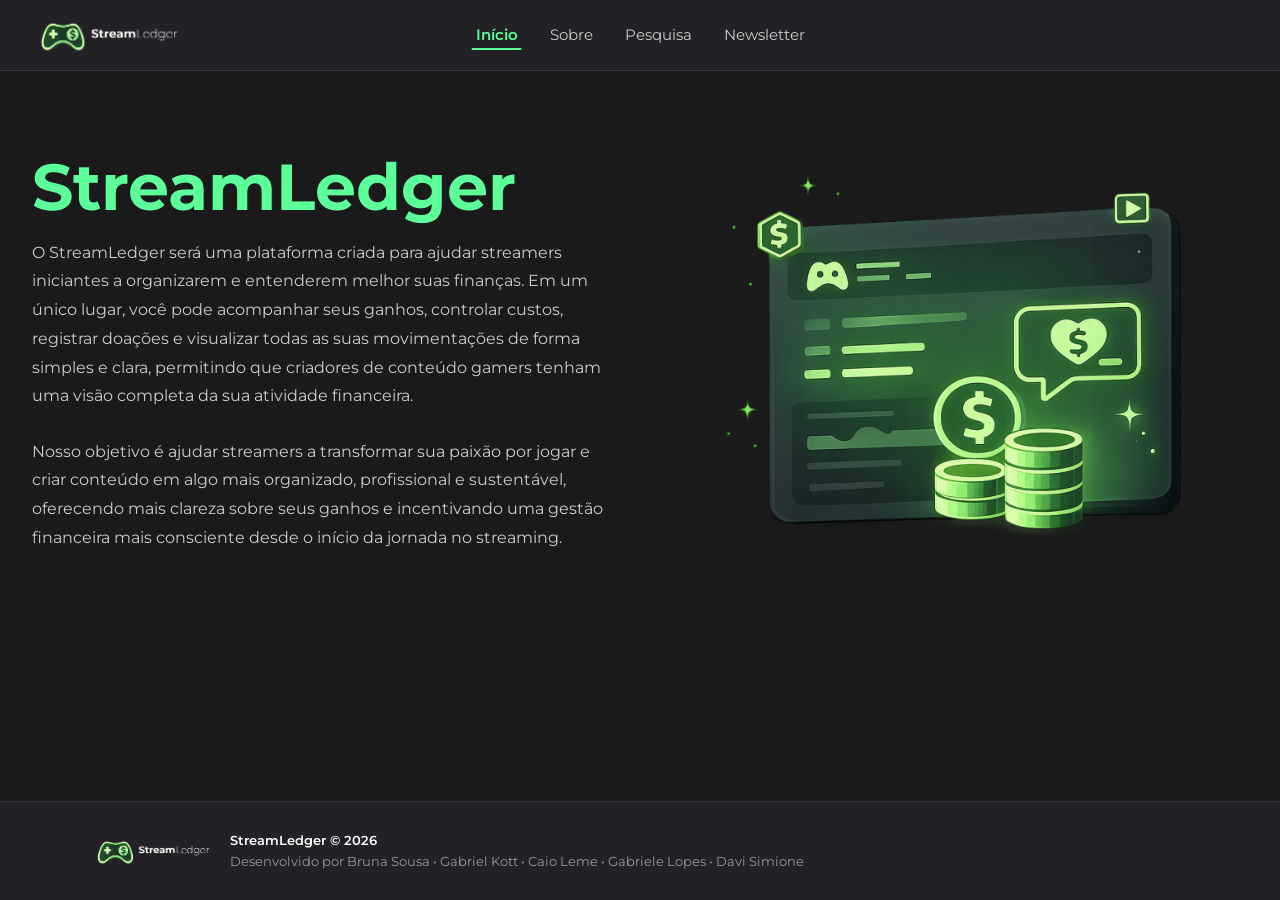
==== index.html @ 6be388a9 "Update index.html" ====
<!DOCTYPE html>
<html lang="pt-BR">
<head>
  <meta charset="UTF-8">
  <meta name="viewport" content="width=device-width, initial-scale=1.0">
  <title>StreamLedger | Início</title>
  <link rel="stylesheet" href="css/style.css">
  <link href="https://fonts.googleapis.com/css2?family=Montserrat:wght@300;400;500;600;700;800&display=swap" rel="stylesheet">
</head>
<body>

  <header>
    <div class="nav__container">
      <a href="index.html">
        <img src="assets/logo.png" alt="StreamLedger" class="nav__logo">
      </a>
      <nav>
        <ul>
          <li><a href="index.html" class="nav__link--active">Início</a></li>
          <li><a href="about.html">Sobre</a></li>
          <li><a href="research.html">Pesquisa</a></li>
          <li><a href="news.html">Newsletter</a></li>
        </ul>
      </nav>
    </div>
  </header>

  <main >
    <section class="hero">
      <div class="page__container">
        <div class="hero__inner">
          <div class="hero__text">
            <h1>StreamLedger</h1>
            <p>
              O StreamLedger será uma plataforma criada para ajudar streamers iniciantes a
              organizarem e entenderem melhor suas finanças. Em um único lugar, você pode
              acompanhar seus ganhos, controlar custos, registrar doações e visualizar todas
              as suas movimentações de forma simples e clara, permitindo que criadores de
              conteúdo gamers tenham uma visão completa da sua atividade financeira.
            </p>
            <br>
            <p>
              Nosso objetivo é ajudar streamers a transformar sua paixão por jogar e criar
              conteúdo em algo mais organizado, profissional e sustentável, oferecendo mais
              clareza sobre seus ganhos e incentivando uma gestão financeira mais consciente
              desde o início da jornada no streaming.
            </p>
          </div>
          <div class="hero__image">
            <img src="assets/hero-dashboard.svg" alt="Dashboard StreamLedger">
          </div>
        </div>
      </div>
    </section>
  </main>

  <footer>
    <div class="footer__inner">
      <img src="assets/logo.png" alt="StreamLedger" class="footer__logo">
      <div class="footer__text">
        <strong>StreamLedger © 2026</strong><br>
        Desenvolvido por Bruna Sousa &bull; Gabriel Kott &bull; Caio Leme &bull; Gabriele Lopes &bull; Davi Simione
      </div>
    </div>
  </footer>

</body>
</html>
---- css/style.css ----
:root {
  --bg:         #1a1a1a;
  --bg-header:  #222226;
  --neon:       #5DFF9B;
  --neon-hover: #39FF88;
  --neon-dim:   rgba(93,255,155,0.05);
  --neon-glow:  0 0 12px rgba(93,255,155,0.6);
  --card:       #242424;
  --border:     rgba(93,255,155,0.25);
  --text:       #ffffff;
  --text-dim:   #cccccc;
  --text-muted: #999999;
  --red:        #ff4466;
  --yellow:     #ffcc00;
  --radius:     8px;
  --font-title: 'Montserrat', sans-serif;
  --min-viewport: 380px;
}

*, *::before, *::after { margin:0; padding:0; box-sizing:border-box; }
html {
  scroll-behavior: smooth;
  min-width: var(--min-viewport);
}

body {
  background: var(--bg);
  color: var(--text);
  font-family: 'Montserrat', sans-serif;
  font-size: 16px;
  font-weight: normal;
  line-height: 1.65;
  min-width: var(--min-viewport);
  height: 100vh;
  display: flex;
  flex-direction: column;
  overflow: hidden;
}

p, span { font-size: 16px; font-weight: normal; }

img { max-width: 100%; display: block; }
a { color: var(--neon); text-decoration: none; transition: color 0.2s; }
a:hover { color: var(--neon-hover); }

h1 { font-size: 65px; font-weight: 700; }

header {
  background: var(--bg-header);
  border-bottom: 1px solid rgba(93,255,155,0.12);
  position: sticky;
  top: 0;
  z-index: 100;
}

main {
  flex: 1;
  overflow: auto;
  scrollbar-width: thin;
  scrollbar-color: var(--neon) var(--bg);
}

main.page--centered {
  display: flex;
  flex-direction: column;
}

.nav__container {
  max-width: 1280px;
  margin: 0 auto;
  padding: 12px 16px;
  display: flex;
  flex-direction: column;
  align-items: center;
  justify-content: center;
  min-height: 56px;
  gap: 12px;
}

.nav__container nav {
  width: 100%;
  display: flex;
  justify-content: center;
}

.nav__container nav ul {
  justify-content: center;
  flex-wrap: wrap;
  gap: 4px;
}

.nav__container > a {
  position: relative;
  flex-shrink: 0;
}

.nav__logo {
  height: 36px;
  width: auto;
}

nav ul {
  list-style: none;
  display: flex;
  gap: 8px;
}

nav ul li a {
  padding: 6px 10px;
  font-size: 13px;
  color: #ccc;
  border-radius: 4px;
  transition: color 0.2s;
}

@media (min-width: 600px) {
  .nav__container {
    flex-direction: row;
    padding: 0 24px;
    min-height: 64px;
    flex-wrap: nowrap;
    justify-content: flex-start;
  }

  .nav__container nav {
    width: auto;
  }

  .nav__container nav ul {
    justify-content: flex-end;
  }

  .nav__logo {
    height: 40px;
  }

  nav ul li a {
    font-size: 14px;
    padding: 6px 12px;
  }
}

@media (min-width: 801px) {
  .nav__container {
    padding: 0 32px;
    height: 70px;
    position: relative;
    justify-content: flex-start;
  }

  .nav__container nav {
    position: absolute;
    left: 50%;
    transform: translateX(-50%);
  }

  .nav__logo {
    height: 44px;
  }

  nav ul li a {
    font-size: 15px;
    padding: 6px 14px;
  }

  nav ul li a.nav__link--active::after {
    left: 14px;
    right: 14px;
  }
}

nav ul li a:hover { color: var(--neon-hover); }

nav ul li a.nav__link--active {
  color: var(--neon);
  font-weight: 600;
  position: relative;
}

nav ul li a.nav__link--active::after {
  content: '';
  position: absolute;
  left: 10px;
  right: 10px;
  bottom: 0;
  height: 2px;
  background: var(--neon);
  border-radius: 1px;
}

.page__container {
  max-width: 1280px;
  margin: 0 auto;
  padding: 0 32px;
  width: 100%;
}

.hero {
  padding: 80px 0 60px;
}

.hero__inner {
  display: grid;
  grid-template-columns: 1fr 1fr;
  gap: 40px;
  align-items: center;
}

.hero__text h1 {
  font-size: 65px;
  font-weight: 700;
  color: var(--neon);
  line-height: 1.1;
  margin-bottom: 28px;
}

.hero__text p {
  font-size: 16px;
  font-weight: normal;
  color: var(--text-dim);
  line-height: 1.8;
}

.hero__image {
  display: flex;
  justify-content: center;
  align-items: center;
}

.hero__image img {
  max-width: min(460px, 85%);
  width: 100%;
  height: auto;
  display: block;
}

.section-hero {
  padding: 64px 0 40px;
}

.section-hero h1 {
  font-size: 65px;
  font-weight: 700;
  color: var(--neon);
  margin-bottom: 20px;
}

.two-col {
  display: grid;
  grid-template-columns: 1fr 1fr;
  align-items: center;
  margin-bottom: 60px;
}

.two-col--reversed {
  display: flex;
  flex-direction: row-reverse;
  direction: ltr;
}
.two-col--reversed > * {
  flex: 1;
  min-width: 0;
}

.two-col p {
  font-size: 16px;
  font-weight: normal;
  color: var(--text-dim);
  line-height: 1.8;
  margin-bottom: 16px;
  text-align: justify;
}

.two-col p:last-child { margin-bottom: 0; }

.two-col__media,
.research-section__media {
  display: flex;
  justify-content: center;
  align-items: center;
}

.two-col__media img,
.research-section__media img {
  max-width: 100%;
  height: auto;
}

.two-col .two-col__media {
  height: 100%;
  min-height: 0;
  background-repeat: no-repeat;
  background-position: center;
  background-size: contain;
}

.two-col .two-col__media--motivation {
  background-image: url(../assets/motivacao.svg);
}

.two-col .two-col__media--solution {
  background-image: url(../assets/solucao.svg);
}

.solution {
  padding: 48px 0;
  border-top: 1px solid rgba(93,255,155,0.1);
}

.solution__content {
  display: flex;
  flex-direction: column;
  max-width: 800px;
  margin: 0 auto;
}
.solution h2 {
  font-size: 36px;
  font-weight: 800;
  color: var(--neon);
  text-align: center;
  margin-bottom: 32px;
}

.solution p {
  font-size: 16px;
  font-weight: normal;
  color: var(--text-dim);
  line-height: 1.85;
  margin-bottom: 20px;
}

.research-hero {
  padding: 64px 0 20px;
  text-align: center;
}

.research-hero__content {
  display: flex;
  flex-direction: column;
  max-width: 800px;
  margin: 0 auto;
  text-align: left;
  gap: 20px;
}

.research-hero h1 {
  font-size: 65px;
  font-weight: 700;
  color: var(--neon);
  margin-bottom: 28px;
  line-height: 1.2;
}

.research-hero p {
  font-size: 16px;
  font-weight: normal;
  color: var(--text-dim);
  line-height: 1.8;
  max-width: 820px;
}

.table-wrapper {
  overflow-x: auto;
  border: 1px solid var(--border);
  border-radius: var(--radius);
  margin: 36px 0;
}

table {
  width: 100%;
  border-collapse: collapse;
  font-size: 14px;
}

thead {
  background: #1e3020;
}

thead th {
  padding: 14px 20px;
  text-align: left;
  font-weight: 700;
  color: var(--neon);
  font-size: 13px;
  letter-spacing: 0.5px;
  border-bottom: 1px solid var(--border);
}

tbody tr {
  border-bottom: 1px solid rgba(255,255,255,0.06);
  transition: background 0.15s;
}

tbody tr:last-child { border-bottom: none; }
tbody tr:hover { background: rgba(93,255,155,0.05); }

tbody td {
  padding: 13px 20px;
  color: var(--text-dim);
  vertical-align: middle;
}

.table__platform {
  display: inline-flex;
  align-items: center;
  gap: 8px;
  font-weight: 600;
  color: var(--text);
}

.table__badge {
  width: 28px; height: 28px;
  border-radius: 6px;
  display: flex; align-items: center; justify-content: center;
  font-size: 13px;
  font-weight: 800;
}

.badge {
  display: inline-block;
  padding: 2px 10px;
  border-radius: 20px;
  font-size: 12px;
  font-weight: 600;
}

.badge--high   { background: rgba(93,255,155,0.12); color: var(--neon); border: 1px solid rgba(93,255,155,0.3); }
.badge--medium { background: rgba(255,204,0,0.12);  color: var(--yellow); border: 1px solid rgba(255,204,0,0.3); }

.research-section {
  padding: 48px 0;
  border-top: 1px solid rgba(93,255,155,0.1);
}

.research-section h2 {
  font-size: 34px;
  font-weight: 800;
  color: var(--neon);
  text-align: center;
  margin-bottom: 28px;
}

.research-section__cols {
  display: flex;
  align-items: stretch;
  gap: 24px;
  width: 100%;
}

.research-section__cols .research-section__text {
  flex: 1 1 50%;
  display: flex;
  flex-direction: column;
  gap: 20px;
}

.research-section__cols .research-section__media {
  flex: 1 1 50%;
  min-width: 0;
  display: flex;
  justify-content: center;
  align-items: center;
}

.research-section__cols .research-section__media img {
  width: 100%;
  max-width: 100%;
  height: auto;
}

.research-section__cols p {
  font-size: 16px;
  font-weight: normal;
  color: var(--text-dim);
  line-height: 1.8;
  margin: 0;
}

.research-section__full p {
  font-size: 16px;
  font-weight: normal;
  color: var(--text-dim);
  line-height: 1.85;
  margin-bottom: 20px;
}

.research-section__full p:last-child { margin-bottom: 0; }

.media-block {
  margin: 40px 0 0;
  border-radius: var(--radius);
  overflow: hidden;
  display: flex;
  justify-content: center;
}

.media-block video {
  width: 100%;
  max-width: 1030px;
  aspect-ratio: 1030 / 557;
  border-radius: var(--radius);
  border: 1px solid var(--border);
  display: block;
  object-fit: cover;
}

.newsletter {
  display: flex;
  align-items: center;
  flex: 1;
  padding: 40px 0;
}

.newsletter__inner {
  display: grid;
  grid-template-columns: 1fr 1fr;
  gap: 60px;
  align-items: center;
  width: 100%;
}

.newsletter__form-side {
  width: 100%;
  display: flex;
  flex-direction: column;
  align-items: center;
  justify-content: center;
}

.newsletter__form-side h1 {
  font-size: 65px;
  font-weight: 700;
  color: var(--neon);
  margin-bottom: 10px;
  line-height: 1.1;
}

.newsletter__form-side .newsletter__subtitle {
  font-size: 26px;
  color: var(--text-dim);
  margin-bottom: 36px;
  font-weight: lighter;
}

.newsletter__form {
  display: flex;
  align-items: center;
  justify-content: center;
  width: 100%;
  max-width: 468px;
  flex-direction: column;
  gap: 20px;
}
.form__group { margin-bottom: 20px; width: 100%; }

.form__label {
  display: block;
  font-size: 14px;
  color: #C1FAD7;
  margin-bottom: 8px;
  font-weight: 500;
}

.form__input {
  width: 100%;
  background: transparent;
  border: 1.5px solid var(--neon);
  color: var(--text);
  padding: 12px 16px 12px 42px;
  font-size: 14px;
  border-radius: 6px;
  outline: none;
  transition: border-color 0.2s, box-shadow 0.2s;
  font-family: inherit;
}

.form__input::placeholder { color: rgba(255,255,255,0.35); }
.form__input:focus {
  border-color: var(--neon-hover);
  box-shadow: 0 0 0 3px rgba(93,255,155,0.1);
}

.form__field-wrap {
  position: relative;
}

.form__field-icon {
  position: absolute;
  left: 14px;
  top: 50%;
  transform: translateY(-50%);
  color: var(--neon);
  font-size: 16px;
  opacity: 0.7;
  pointer-events: none;
  display: flex;
  align-items: center;
  justify-content: center;
}

.form__field-icon img {
  width: 20px;
  height: 20px;
  display: block;
  object-fit: contain;
}

.form__submit {
  display: block;
  width: 200px;
  padding: 11px 0;
  background: var(--neon);
  color: #0a0a0a;
  border: 1.5px solid var(--neon);
  border-radius: 6px;
  font-size: 15px;
  font-weight: 500;
  cursor: pointer;
  text-align: center;
  transition: background 0.2s, border-color 0.2s, transform 0.2s, box-shadow 0.2s;
  font-family: inherit;
  margin-top: 8px;
}

.form__submit:hover {
  background: var(--neon-hover);
  border-color: var(--neon-hover);
  color: #0a0a0a;
  transform: translateY(-2px);
  box-shadow: 0 4px 20px rgba(93, 255, 155, 0.35);
}

.form__submit:active {
  transform: translateY(0);
  box-shadow: 0 2px 8px rgba(93, 255, 155, 0.25);
}

.newsletter__media {
  display: flex;
  justify-content: center;
  align-items: center;
}

.success-page {
  min-height: calc(100vh - 70px - 80px);
  position: relative;
  display: flex;
  align-items: center;
  justify-content: center;
  padding: 60px 24px;
  overflow: hidden;
}

.success-page__bg {
  position: absolute;
  inset: 0;
  display: flex;
  align-items: center;
  justify-content: flex-end;
  padding-right: 40px;
  opacity: 0.25;
  filter: blur(3px);
  pointer-events: none;
}

.success-page__bg img { max-width: 460px; }

.success-page__card {
  position: relative;
  z-index: 1;
  background: #1e2a1e;
  border: 1.5px solid var(--neon);
  border-radius: 16px;
  padding: 56px 52px;
  text-align: center;
  max-width: 480px;
  width: 100%;
}

.success-page__card h2 {
  font-size: 42px;
  font-weight: 800;
  color: var(--neon);
  margin-bottom: 16px;
}

.success-page__card p {
  font-size: 16px;
  font-weight: normal;
  color: var(--text-dim);
  line-height: 1.7;
  margin-bottom: 32px;
}

.success-page__cta {
  display: inline-block;
  padding: 10px 32px;
  background: transparent;
  color: var(--text);
  border: 1.5px solid var(--neon);
  border-radius: 6px;
  font-size: 15px;
  font-weight: 500;
  cursor: pointer;
  transition: all 0.2s;
  font-family: inherit;
}

.success-page__cta:hover {
  background: rgba(93,255,155,0.1);
  color: var(--neon);
}

footer {
  background: var(--bg-header);
  border-top: 1px solid rgba(93,255,155,0.1);
  padding: 24px 16px;
}

.footer__inner {
  max-width: 1100px;
  margin: 0 auto;
  display: flex;
  flex-direction: column;
  align-items: center;
  gap: 12px;
  text-align: center;
}

.footer__logo {
  height: 32px;
  width: auto;
}

.footer__text {
  font-size: 12px;
  color: var(--text-muted);
  line-height: 1.6;
}

@media (min-width: 480px) {
  footer {
    padding: 24px 20px;
  }

  .footer__inner {
    gap: 14px;
  }

  .footer__text {
    font-size: 13px;
  }
}

@media (min-width: 601px) {
  footer {
    padding: 28px 32px;
  }

  .footer__inner {
    flex-direction: row;
    align-items: center;
    gap: 16px;
    text-align: left;
  }

  .footer__logo {
    height: 36px;
  }
}

.footer__text strong {
  color: var(--text);
  font-weight: 600;
}

.section-divider {
  border: none;
  border-top: 1px solid rgba(93,255,155,0.1);
  margin: 0;
}

.scanlines::before {
  content: '';
  position: relative;
  inset: 0;
  background: repeating-linear-gradient(
    0deg,
    transparent,
    transparent 2px,
    rgba(0,0,0,0.03) 2px,
    rgba(0,0,0,0.03) 4px
  );
  pointer-events: none;
  z-index: 9999;
}

.hero { position: relative; overflow: hidden; }

.hero h1 {
  font-size: 65px;
  font-weight: 700;
  margin-bottom: 16px;
}

.hero h1 span { color: var(--neon); }

.hero > p {
  font-size: 16px;
  font-weight: normal;
  color: var(--text-dim);
  line-height: 1.8;
  max-width: 680px;
  margin: 0 auto;
  text-align: center;
}

.hero-glow {
  position: absolute;
  width: 500px;
  height: 500px;
  background: radial-gradient(circle, rgba(93,255,155,0.07) 0%, transparent 70%);
  top: 50%;
  left: 50%;
  transform: translate(-50%, -50%);
  pointer-events: none;
}

.hero-tag {
  font-family: var(--font-title);
  font-size: 13px;
  letter-spacing: 3px;
  color: var(--neon);
  text-transform: uppercase;
  margin-bottom: 12px;
  opacity: 0.85;
  text-align: center;
}

.section-tag {
  font-family: var(--font-title);
  font-size: 13px;
  letter-spacing: 2px;
  color: var(--neon);
  text-transform: uppercase;
  margin-bottom: 6px;
  opacity: 0.85;
}

.section-title span { color: var(--neon); }

.form-panel {
  background: var(--card);
  border: 1px solid var(--border);
  border-radius: var(--radius);
  padding: 32px;
}

.form-row {
  display: grid;
  grid-template-columns: 1fr 1fr;
  gap: 16px;
}

.form-select {
  width: 100%;
  background: transparent;
  border: 1.5px solid var(--neon);
  color: var(--text);
  padding: 12px 36px 12px 16px;
  font-size: 14px;
  border-radius: 6px;
  outline: none;
  transition: border-color 0.2s, box-shadow 0.2s;
  font-family: inherit;
  cursor: pointer;
  appearance: none;
  background-image: url("data:image/svg+xml,%3Csvg xmlns='http://www.w3.org/2000/svg' width='12' height='8' viewBox='0 0 12 8'%3E%3Cpath d='M1 1l5 5 5-5' stroke='%235DFF9B' stroke-width='1.5' fill='none' stroke-linecap='round'/%3E%3C/svg%3E");
  background-repeat: no-repeat;
  background-position: right 14px center;
}

.form-select option {
  background: var(--bg-header);
  color: var(--text);
}

.form-select:focus {
  border-color: var(--neon-hover);
  box-shadow: 0 0 0 3px rgba(93,255,155,0.1);
}

.form-textarea {
  width: 100%;
  background: transparent;
  border: 1.5px solid var(--neon);
  color: var(--text);
  padding: 12px 16px;
  font-size: 14px;
  border-radius: 6px;
  outline: none;
  transition: border-color 0.2s, box-shadow 0.2s;
  font-family: inherit;
  resize: vertical;
  min-height: 100px;
}

.form-textarea::placeholder { color: rgba(255,255,255,0.35); }

.form-textarea:focus {
  border-color: var(--neon-hover);
  box-shadow: 0 0 0 3px rgba(93,255,155,0.1);
}

.form-check {
  display: flex;
  align-items: flex-start;
  gap: 10px;
  font-size: 14px;
  color: var(--text-dim);
  cursor: pointer;
  line-height: 1.5;
}

.form-check input[type="checkbox"] {
  margin-top: 2px;
  accent-color: var(--neon);
  width: 16px;
  height: 16px;
  flex-shrink: 0;
  cursor: pointer;
}

.form-submit {
  display: block;
  width: 100%;
  padding: 14px 24px;
  background: var(--neon);
  color: #0a1a0f;
  border: none;
  border-radius: 6px;
  font-size: 15px;
  font-weight: 700;
  cursor: pointer;
  transition: all 0.2s;
  font-family: var(--font-title), inherit;
  letter-spacing: 0.5px;
  margin-top: 8px;
}

.form-submit:hover {
  background: var(--neon-hover);
  transform: translateY(-1px);
  box-shadow: 0 4px 16px rgba(93,255,155,0.25);
}

.card {
  background: var(--card);
  border: 1px solid var(--border);
  border-radius: var(--radius);
  padding: 20px;
}

.card-icon { font-size: 24px; margin-bottom: 8px; }

.card-title {
  font-weight: 700;
  font-size: 15px;
  color: var(--text);
  margin-bottom: 4px;
}

.styled-list { list-style: none; padding: 0; }

.styled-list li {
  position: relative;
  padding: 4px 0 4px 18px;
  font-size: 13px;
  color: var(--text-dim);
}

.styled-list li::before {
  content: '▸';
  position: absolute;
  left: 0;
  color: var(--neon);
  font-size: 11px;
}

.footer-links {
  display: flex;
  gap: 20px;
  justify-content: center;
  flex-wrap: wrap;
  margin-bottom: 12px;
}

.footer-links a {
  font-size: 13px;
  color: var(--text-muted);
  transition: color 0.2s;
}

.footer-links a:hover { color: var(--neon); }

.footer-desc {
  font-size: 13px;
  color: var(--text-muted);
  margin: 8px 0 16px;
  text-align: center;
}

.footer-copy {
  font-size: 12px;
  color: var(--text-muted);
  text-align: center;
}


.selector {
  border: solid red 1px;
}

@media (max-width: 800px) {
  .hero__inner,
  .two-col,
  .newsletter__inner { grid-template-columns: 1fr; }

  .research-section__cols {
    flex-direction: column;
  }
  .research-section__cols .research-section__text,
  .research-section__cols .research-section__media { flex: 1 1 auto; }

  .two-col--reversed { flex-direction: column-reverse; }

  .hero__text h1,
  .newsletter__form-side h1,
  .section-hero h1,
  .research-hero h1,
  .hero h1 { font-size: 42px; font-weight: 700; }

  .hero__image {
    order: -1;
    justify-content: center;
    align-items: center;
  }

  .hero__image img,
  .newsletter__media img,
  .research-section__media img {
    margin-left: auto;
    margin-right: auto;
    display: block;
  }

  .page__container { padding: 0 16px; }
  .form__submit { width: 100%; }

  .success-page__card { padding: 36px 24px; }

  .form-panel { padding: 20px; }
  .form-row { grid-template-columns: 1fr; }

  
}
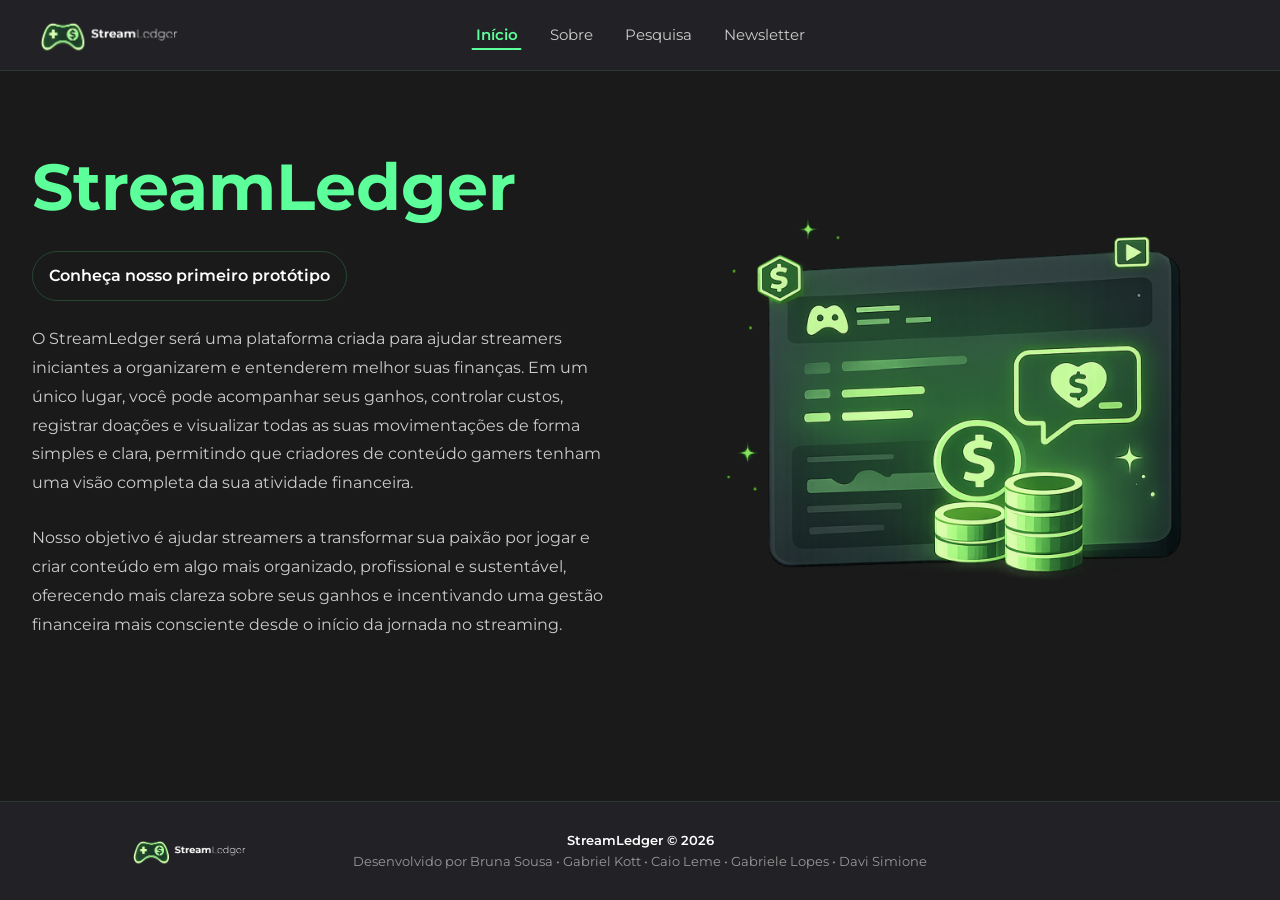
==== commit d0f2b2f9: "feat(ui): restaurar css e adicionar protótipo (test.html); ajustar menu e footer" ====
--- a/index.html
+++ b/index.html
@@ -31,6 +31,9 @@
         <div class="hero__inner">
           <div class="hero__text">
             <h1>StreamLedger</h1>
+            <p class="mt-28 mb-24">
+              <a class="cta-btn" href="test.html">Conheça nosso primeiro protótipo</a>
+            </p>
             <p>
               O StreamLedger será uma plataforma criada para ajudar streamers iniciantes a
               organizarem e entenderem melhor suas finanças. Em um único lugar, você pode
--- a/css/style.css
+++ b/css/style.css
@@ -23,6 +23,111 @@
   min-width: var(--min-viewport);
 }
 
+/* -------------------------------------------------- */
+/* Styles moved from /test.html (page-specific dashboard) */
+/* Kept here so global stylesheet controls appearance */
+
+/* pequenas extensões específicas para a página de dashboard */
+.dashboard { display:flex; min-height: calc(100vh - 0px); }
+.sidebar { width:220px; background:var(--bg-header); border-right:1px solid rgba(93,255,155,0.06); padding:24px; display:flex; flex-direction:column; gap:18px; }
+.sidebar .nav__logo { height:36px; }
+.nav-vertical ul{ list-style:none; padding:0; margin:0; display:flex; flex-direction:column; gap:10px; }
+.nav-vertical a{ display:flex; align-items:center; gap:12px; color:var(--text-dim); padding:10px; border-radius:8px; width:100%; transition:background .15s, color .15s, transform .12s; }
+.nav-vertical a:hover{ background: rgba(93,255,155,0.03); color:var(--neon); transform: translateX(6px); }
+.nav-vertical img.icon{ width:20px; height:20px; }
+
+.main-dashboard { flex:1; padding:28px 36px; overflow:auto; }
+.topbar { display:flex; justify-content:space-between; align-items:center; gap:12px; margin-bottom:20px; }
+.greeting { display:flex; align-items:center; gap:14px; }
+.greeting img { width:44px; height:44px; border-radius:8px; }
+.greeting h2 { color:var(--neon); margin:0; font-size:20px; }
+.greeting p { margin:0; color:var(--text-dim); font-size:13px; }
+
+
+.metrics { display:grid; grid-template-columns: repeat(3, 1fr); gap:16px; margin-bottom:20px; }
+.metric-card { background:var(--card); border:1px solid var(--border); padding:22px; border-radius:14px; display:block; transition:transform .12s, box-shadow .12s; position:relative; overflow:hidden; }
+.metric-card:hover { transform: translateY(-6px); box-shadow: var(--neon-glow); }
+.metric-badge { width:48px; height:48px; border-radius:12px; display:flex; align-items:center; justify-content:center; box-shadow: 0 4px 14px rgba(0,0,0,0.25); flex-shrink:0; }
+.metric-badge img{ width:24px; height:24px; display:block }
+.metric-meta { margin-left:0; }
+.metric-label { color:var(--text-dim); font-size:14px; margin-bottom:8px; }
+.metric-value { font-size:32px; font-weight:600; color:var(--text); line-height:1; margin-bottom:8px; }
+.metric-percent { font-size:14px; color:var(--text-dim); display:inline-block }
+.metric-percent .percent-number { font-weight:700; margin-right:8px; }
+.metric-percent .percent-note { color:var(--text-dim); font-weight:400; opacity:0.9 }
+.metric-percent .percent-number.positive { color:#27e36a; }
+.metric-percent .percent-number.negative { color:var(--red); }
+.metric-row { display:flex; align-items:center; gap:16px; }
+
+.transactions { background:var(--card); border:1px solid var(--border); border-radius:12px; padding:18px; }
+.transactions-header { padding-left:8px; }
+.transactions-header h1 { margin:0 0 4px 0; color:var(--text); font-size:32px; font-weight:600; line-height:1; }
+.transactions-subtitle { margin:0 0 10px 0; color:var(--text-dim); font-size:14px; font-weight:300; }
+.transaction-item { display:flex; justify-content:space-between; align-items:center; padding:12px 8px; border-bottom:1px solid rgba(255,255,255,0.03); transition:background .12s; }
+.transaction-item:last-child { border-bottom:none; }
+.transaction-item:hover { background: rgba(93,255,155,0.03); }
+.trans-left { display:flex; align-items:center; gap:12px; }
+.trans-avatar { width:40px; height:40px; border-radius:8px; background: rgba(255,255,255,0.02); display:flex; align-items:center; justify-content:center; }
+.trans-title { font-weight:700; color:var(--text); font-size:14px; }
+.trans-meta { font-size:12px; color:var(--text-muted); }
+.trans-amount { font-weight:800; }
+.trans-amount.positive { color:#27e36a; }
+.trans-amount.negative { color:var(--red); }
+
+.footer-dashboard { margin-top:18px; display:flex; align-items:center; gap:12px; color:var(--text-muted); }
+
+@media (max-width:900px) {
+  .sidebar{ display:none }
+  .metrics{ grid-template-columns:1fr; gap:14px }
+  .main-dashboard{ padding:18px }
+  .metric-value{ font-size:28px }
+  .metric-badge{ width:48px; height:48px; border-radius:10px }
+  .metric-badge img{ width:24px; height:24px }
+  .metric-row{ gap:12px; align-items:center }
+  .metric-meta{ margin-left:0 }
+  .transactions{ padding:14px }
+  .transaction-item{ padding:10px 6px }
+  .trans-title{ font-size:13px }
+  .trans-meta{ font-size:11px }
+}
+
+/* Adjust sidebar logo and footer layout */
+.sidebar .nav__logo { height:48px; }
+
+/* Make footer content span the full available width inside main (will not overlap sidebar)
+  - remove max-width so it stretches; keep padding aligned with main content */
+footer { padding:24px 0; }
+.footer__inner { max-width: none; width:100%; margin:0; padding:0 36px; box-sizing:border-box; display:flex; justify-content:center; align-items:center; gap:12px; position:relative; }
+.footer__logo { position:absolute; left:36px; top:50%; transform:translateY(-50%); height:36px; }
+.footer__text { text-align:center; margin:0 auto }
+
+/* hamburger menu (CSS only) */
+#nav-toggle { display: none; }
+.hamburger { display: none; background: transparent; border:1px solid rgba(255,255,255,0.04); padding:8px; border-radius:8px; cursor:pointer; }
+.hamburger .bars { width:18px; height:2px; background:var(--text); display:block; position:relative; }
+.hamburger .bars::before, .hamburger .bars::after { content: ''; position:absolute; left:0; width:18px; height:2px; background:var(--text); }
+.hamburger .bars::before { top:-6px; }
+.hamburger .bars::after { top:6px; }
+
+/* sidebar slide behavior on small screens */
+@media (max-width:900px) {
+  .sidebar { display:flex; position:fixed; left:0; top:0; bottom:0; width:260px; transform:translateX(-110%); transition:transform .28s ease; z-index:260; padding-top:20px; }
+  /* when checked, show sidebar */
+  #nav-toggle:checked ~ .dashboard .sidebar { transform: translateX(0); }
+
+  .nav-overlay { display:none; }
+  #nav-toggle:checked ~ .nav-overlay { display:block; position:fixed; inset:0; background:rgba(0,0,0,0.45); z-index:240; }
+  .hamburger { display:inline-flex; align-items:center; justify-content:center; }
+  .topbar { gap:8px; }
+  .greeting { margin-left:6px; }
+}
+@media (max-width:900px) {
+  .footer__inner { padding:0 18px }
+  .footer__logo { position:static; transform:none; height:32px }
+}
+
+/* End moved styles */
+
 body {
   background: var(--bg);
   color: var(--text);
@@ -111,6 +216,7 @@
   color: #ccc;
   border-radius: 4px;
   transition: color 0.2s;
+  width: 80px;
 }
 
 @media (min-width: 600px) {
@@ -221,6 +327,38 @@
   line-height: 1.8;
 }
 
+/* primary call-to-action button used across pages */
+.cta-btn {
+  display: inline-block;
+  padding: 10px 16px;
+  border-radius: 999px;
+  background: transparent;
+  border: 1.5px solid rgba(93,255,155,0.18);
+  color: var(--text);
+  cursor: pointer;
+  font-weight: 600;
+  text-decoration: none;
+  transition: background .20s ease, transform .12s ease, box-shadow .12s ease, color .12s ease;
+}
+.cta-btn:hover {
+  background: rgba(93,255,155,0.08);
+  transform: translateY(-2px);
+  box-shadow: 0 6px 18px rgba(93,255,155,0.06);
+}
+.cta-btn:focus {
+  outline: none;
+  box-shadow: 0 0 0 4px rgba(93,255,155,0.06);
+}
+
+/* small helpers to replace inline styles used in templates */
+.ml-8 { margin-left: 8px; }
+.mt-24 { margin-top: 24px; }
+.mt-28 { margin-top: 28px; }
+.mb-24 { margin-bottom: 24px; }
+.avatar-img-sm img { width: 22px; height: auto; }
+.flex-fill { flex: 1; }
+.footer--spaced { margin-top: 24px; }
+
 .hero__image {
   display: flex;
   justify-content: center;
@@ -536,10 +674,10 @@
 }
 
 .newsletter__form-side .newsletter__subtitle {
-  font-size: 26px;
+  font-size: 20px;
   color: var(--text-dim);
-  margin-bottom: 36px;
-  font-weight: lighter;
+  margin-bottom: 20px;
+  font-weight: 300;
 }
 
 .newsletter__form {
@@ -780,9 +918,10 @@
   margin: 0;
 }
 
+/* ── Scanlines overlay ───────────────────────────────────── */
 .scanlines::before {
   content: '';
-  position: relative;
+  position: fixed;
   inset: 0;
   background: repeating-linear-gradient(
     0deg,
@@ -795,6 +934,7 @@
   z-index: 9999;
 }
 
+/* ── Hero extras (cadastro) ──────────────────────────────── */
 .hero { position: relative; overflow: hidden; }
 
 .hero h1 {
@@ -837,6 +977,7 @@
   text-align: center;
 }
 
+/* ── Section labels ──────────────────────────────────────── */
 .section-tag {
   font-family: var(--font-title);
   font-size: 13px;
@@ -849,6 +990,7 @@
 
 .section-title span { color: var(--neon); }
 
+/* ── Form panel & layout ─────────────────────────────────── */
 .form-panel {
   background: var(--card);
   border: 1px solid var(--border);
@@ -862,6 +1004,7 @@
   gap: 16px;
 }
 
+/* ── Form elements ───────────────────────────────────────── */
 .form-select {
   width: 100%;
   background: transparent;
@@ -954,6 +1097,7 @@
   box-shadow: 0 4px 16px rgba(93,255,155,0.25);
 }
 
+/* ── Info cards ──────────────────────────────────────────── */
 .card {
   background: var(--card);
   border: 1px solid var(--border);
@@ -970,6 +1114,7 @@
   margin-bottom: 4px;
 }
 
+/* ── Styled list ─────────────────────────────────────────── */
 .styled-list { list-style: none; padding: 0; }
 
 .styled-list li {
@@ -987,6 +1132,7 @@
   font-size: 11px;
 }
 
+/* ── Footer extended (cadastro) ──────────────────────────── */
 .footer-links {
   display: flex;
   gap: 20px;
@@ -1063,4 +1209,4 @@
   .form-row { grid-template-columns: 1fr; }
 
   
-}
+}
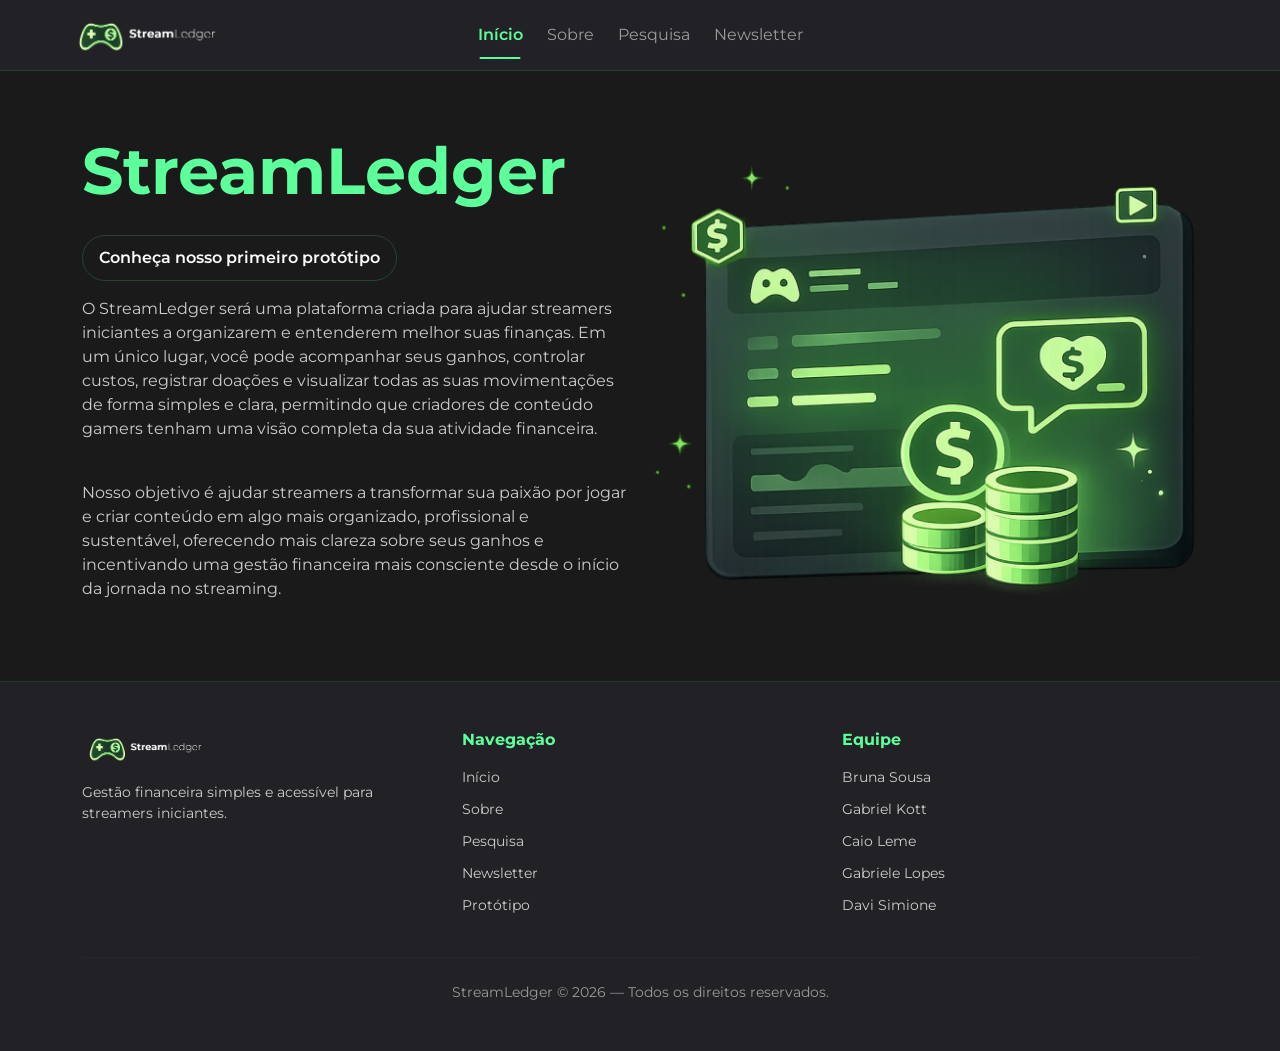
==== commit 24d611a3: "Refactor: update HTML structure and styles across multiple pages to enhance UI with Bootstrap integr" ====
--- a/index.html
+++ b/index.html
@@ -1,40 +1,52 @@
 <!DOCTYPE html>
-<html lang="pt-BR">
+<html lang="pt-BR" data-bs-theme="dark">
 <head>
   <meta charset="UTF-8">
   <meta name="viewport" content="width=device-width, initial-scale=1.0">
   <title>StreamLedger | Início</title>
+  <link href="https://cdn.jsdelivr.net/npm/bootstrap@5.3.3/dist/css/bootstrap.min.css" rel="stylesheet">
+  <link href="https://fonts.googleapis.com/css2?family=Montserrat:wght@300;400;500;600;700;800&display=swap" rel="stylesheet">
   <link rel="stylesheet" href="css/style.css">
-  <link href="https://fonts.googleapis.com/css2?family=Montserrat:wght@300;400;500;600;700;800&display=swap" rel="stylesheet">
 </head>
 <body>
 
-  <header>
-    <div class="nav__container">
-      <a href="index.html">
-        <img src="assets/logo.png" alt="StreamLedger" class="nav__logo">
+  <header class="sticky-top" style="background: var(--bg-header); border-bottom: 1px solid rgba(93,255,155,0.12);">
+    <nav class="navbar navbar-expand-md navbar-dark container-xl py-2">
+      <button class="navbar-toggler" type="button" data-bs-toggle="offcanvas" data-bs-target="#mainNav" aria-controls="mainNav" aria-label="Abrir menu">
+        <span class="navbar-toggler-icon"></span>
+      </button>
+      <a class="navbar-brand" href="index.html">
+        <img src="assets/logo.png" alt="StreamLedger" height="44">
       </a>
-      <nav>
-        <ul>
-          <li><a href="index.html" class="nav__link--active">Início</a></li>
-          <li><a href="about.html">Sobre</a></li>
-          <li><a href="research.html">Pesquisa</a></li>
-          <li><a href="news.html">Newsletter</a></li>
-        </ul>
-      </nav>
-    </div>
+      <div class="offcanvas offcanvas-start" tabindex="-1" id="mainNav" aria-labelledby="mainNavLabel">
+        <div class="offcanvas-header">
+          <a href="index.html">
+            <img src="assets/logo.png" alt="StreamLedger" height="36">
+          </a>
+          <button type="button" class="btn-close btn-close-white" data-bs-dismiss="offcanvas" aria-label="Fechar"></button>
+        </div>
+        <div class="offcanvas-body justify-content-center">
+          <ul class="navbar-nav gap-2">
+            <li class="nav-item"><a class="nav-link active" href="index.html">Início</a></li>
+            <li class="nav-item"><a class="nav-link" href="about.html">Sobre</a></li>
+            <li class="nav-item"><a class="nav-link" href="research.html">Pesquisa</a></li>
+            <li class="nav-item"><a class="nav-link" href="news.html">Newsletter</a></li>
+          </ul>
+        </div>
+      </div>
+    </nav>
   </header>
 
-  <main >
-    <section class="hero">
-      <div class="page__container">
-        <div class="hero__inner">
-          <div class="hero__text">
-            <h1>StreamLedger</h1>
-            <p class="mt-28 mb-24">
+  <main>
+    <section class="hero py-5">
+      <div class="container-xl">
+        <div class="row align-items-center gy-4">
+          <div class="col-12 col-lg-6 order-lg-1 order-2">
+            <h1 class="hero__title">StreamLedger</h1>
+            <p class="mt-4 mb-3">
               <a class="cta-btn" href="test.html">Conheça nosso primeiro protótipo</a>
             </p>
-            <p>
+            <p class="text-body-secondary">
               O StreamLedger será uma plataforma criada para ajudar streamers iniciantes a
               organizarem e entenderem melhor suas finanças. Em um único lugar, você pode
               acompanhar seus ganhos, controlar custos, registrar doações e visualizar todas
@@ -42,30 +54,54 @@
               conteúdo gamers tenham uma visão completa da sua atividade financeira.
             </p>
             <br>
-            <p>
+            <p class="text-body-secondary">
               Nosso objetivo é ajudar streamers a transformar sua paixão por jogar e criar
               conteúdo em algo mais organizado, profissional e sustentável, oferecendo mais
               clareza sobre seus ganhos e incentivando uma gestão financeira mais consciente
               desde o início da jornada no streaming.
             </p>
           </div>
-          <div class="hero__image">
-            <img src="assets/hero-dashboard.svg" alt="Dashboard StreamLedger">
+          <div class="col-12 col-lg-6 order-lg-2 order-1 text-center">
+            <img src="assets/hero-dashboard.svg" alt="Dashboard StreamLedger" class="img-fluid">
           </div>
         </div>
       </div>
     </section>
   </main>
 
-  <footer>
-    <div class="footer__inner">
-      <img src="assets/logo.png" alt="StreamLedger" class="footer__logo">
-      <div class="footer__text">
-        <strong>StreamLedger © 2026</strong><br>
-        Desenvolvido por Bruna Sousa &bull; Gabriel Kott &bull; Caio Leme &bull; Gabriele Lopes &bull; Davi Simione
+  <footer class="py-5" style="background: var(--bg-header); border-top: 1px solid rgba(93,255,155,0.08);">
+    <div class="container-xl">
+      <div class="row gy-4">
+        <div class="col-12 col-md-4">
+          <img src="assets/logo.png" alt="StreamLedger" height="36" class="mb-3">
+          <p class="text-body-secondary small mb-0">Gestão financeira simples e acessível para streamers iniciantes.</p>
+        </div>
+        <div class="col-12 col-md-4">
+          <h6 class="fw-bold mb-3" style="color: var(--neon);">Navegação</h6>
+          <ul class="list-unstyled d-flex flex-column gap-2">
+            <li><a href="index.html" class="text-body-secondary text-decoration-none small">Início</a></li>
+            <li><a href="about.html" class="text-body-secondary text-decoration-none small">Sobre</a></li>
+            <li><a href="research.html" class="text-body-secondary text-decoration-none small">Pesquisa</a></li>
+            <li><a href="news.html" class="text-body-secondary text-decoration-none small">Newsletter</a></li>
+            <li><a href="test.html" class="text-body-secondary text-decoration-none small">Protótipo</a></li>
+          </ul>
+        </div>
+        <div class="col-12 col-md-4">
+          <h6 class="fw-bold mb-3" style="color: var(--neon);">Equipe</h6>
+          <ul class="list-unstyled d-flex flex-column gap-2">
+            <li><a href="#" class="text-body-secondary text-decoration-none small">Bruna Sousa</a></li>
+            <li><a href="#" class="text-body-secondary text-decoration-none small">Gabriel Kott</a></li>
+            <li><a href="#" class="text-body-secondary text-decoration-none small">Caio Leme</a></li>
+            <li><a href="#" class="text-body-secondary text-decoration-none small">Gabriele Lopes</a></li>
+            <li><a href="#" class="text-body-secondary text-decoration-none small">Davi Simione</a></li>
+          </ul>
+        </div>
       </div>
+      <hr class="border-secondary border-opacity-25 my-4">
+      <p class="text-body-tertiary text-center small mb-0">StreamLedger &copy; 2026 &mdash; Todos os direitos reservados.</p>
     </div>
   </footer>
 
+  <script src="https://cdn.jsdelivr.net/npm/bootstrap@5.3.3/dist/js/bootstrap.bundle.min.js"></script>
 </body>
 </html>
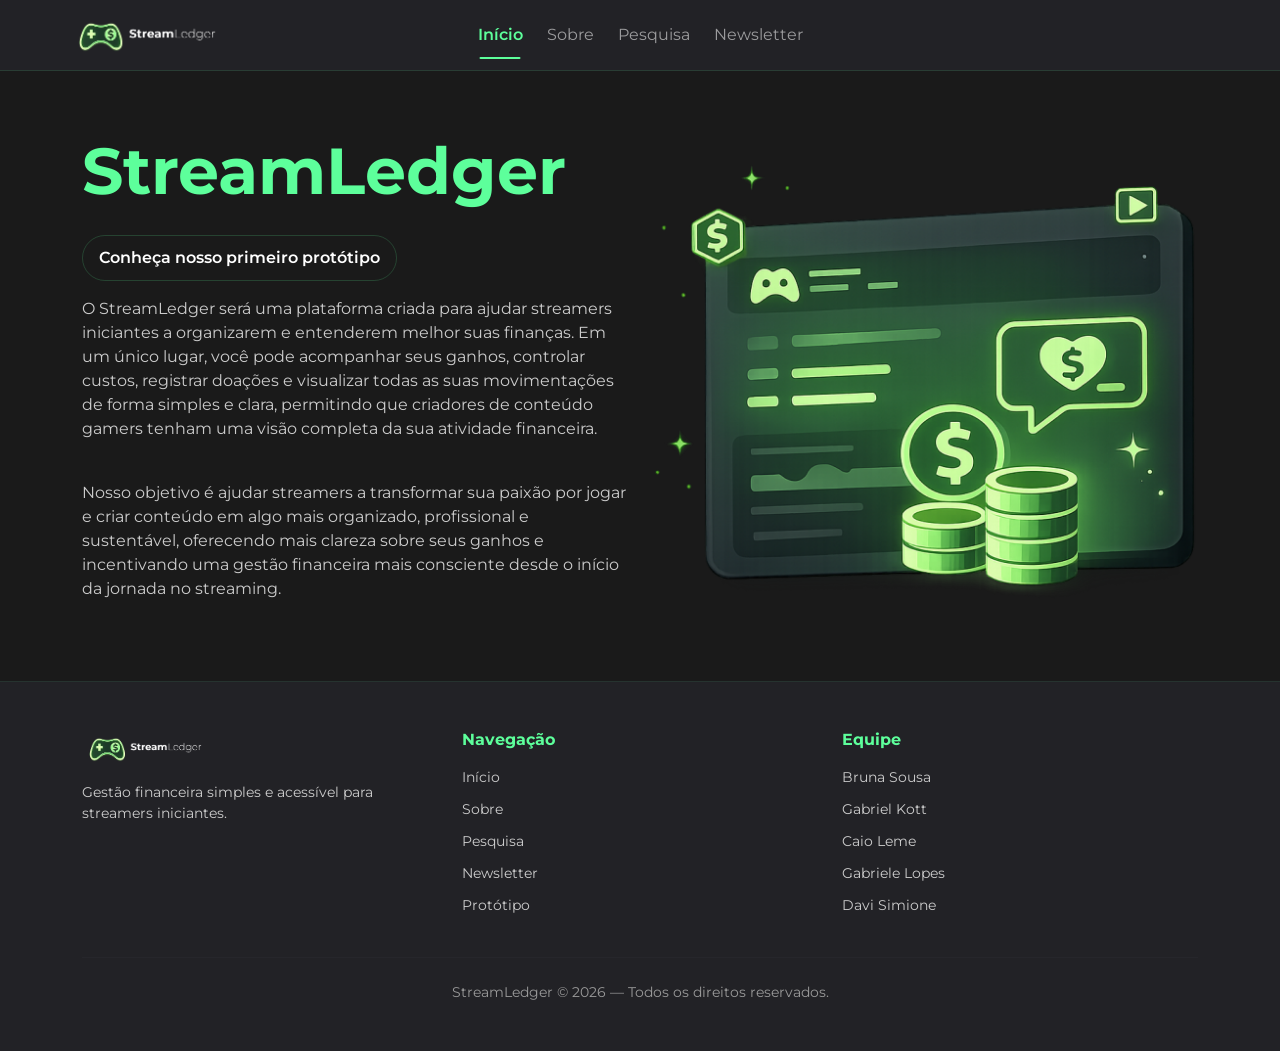
==== commit c383f802: "feat(animation): implement fade-in animations across multiple HTML pages and override dialog by toas" ====
--- a/index.html
+++ b/index.html
@@ -42,8 +42,8 @@
       <div class="container-xl">
         <div class="row align-items-center gy-4">
           <div class="col-12 col-lg-6 order-lg-1 order-2">
-            <h1 class="hero__title">StreamLedger</h1>
-            <p class="mt-4 mb-3">
+            <h1 class="hero__title fade-in">StreamLedger</h1>
+            <p class="mt-4 mb-3 fade-in fade-in-d1">
               <a class="cta-btn" href="test.html">Conheça nosso primeiro protótipo</a>
             </p>
             <p class="text-body-secondary">
@@ -61,7 +61,7 @@
               desde o início da jornada no streaming.
             </p>
           </div>
-          <div class="col-12 col-lg-6 order-lg-2 order-1 text-center">
+          <div class="col-12 col-lg-6 order-lg-2 order-1 text-center fade-in fade-in-d2">
             <img src="assets/hero-dashboard.svg" alt="Dashboard StreamLedger" class="img-fluid">
           </div>
         </div>
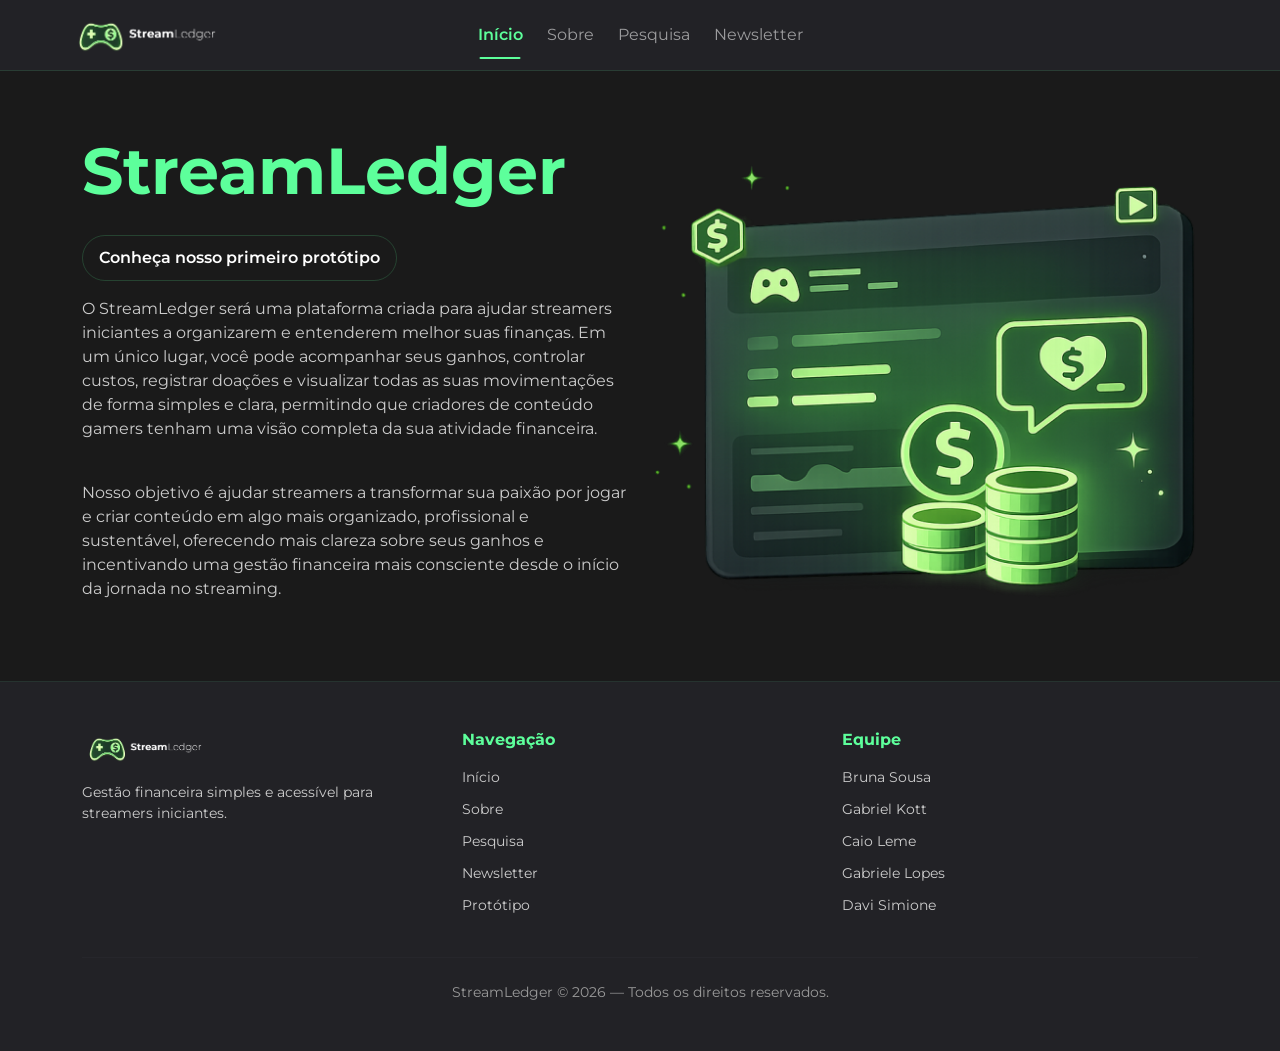
==== commit 40d74941: "update lines" ====
--- a/index.html
+++ b/index.html
@@ -89,11 +89,11 @@
         <div class="col-12 col-md-4">
           <h6 class="fw-bold mb-3" style="color: var(--neon);">Equipe</h6>
           <ul class="list-unstyled d-flex flex-column gap-2">
-            <li><a href="#" class="text-body-secondary text-decoration-none small">Bruna Sousa</a></li>
-            <li><a href="#" class="text-body-secondary text-decoration-none small">Gabriel Kott</a></li>
-            <li><a href="#" class="text-body-secondary text-decoration-none small">Caio Leme</a></li>
-            <li><a href="#" class="text-body-secondary text-decoration-none small">Gabriele Lopes</a></li>
-            <li><a href="#" class="text-body-secondary text-decoration-none small">Davi Simione</a></li>
+            <li><a href="https://www.linkedin.com/in/brunasousasantos/" target="_blank" class="text-body-secondary text-decoration-none small">Bruna Sousa</a></li>
+            <li><a href="https://www.linkedin.com/in/gabriel-kott-3494342ab/?skipRedirect=true" target="_blank" class="text-body-secondary text-decoration-none small">Gabriel Kott</a></li>
+            <li><a href="https://www.linkedin.com/in/caiobertaglia/" target="_blank" class="text-body-secondary text-decoration-none small">Caio Leme</a></li>
+            <li><a href="https://www.linkedin.com/in/gabrielelopes1925/" target="_blank" class="text-body-secondary text-decoration-none small">Gabriele Lopes</a></li>
+            <li><a href="https://www.linkedin.com/in/davi-simione-01127830b/" target="_blank" class="text-body-secondary text-decoration-none small">Davi Simione</a></li>
           </ul>
         </div>
       </div>
@@ -103,5 +103,6 @@
   </footer>
 
   <script src="https://cdn.jsdelivr.net/npm/bootstrap@5.3.3/dist/js/bootstrap.bundle.min.js"></script>
+  <script type="module" src="JS/main.js"></script>
 </body>
 </html>
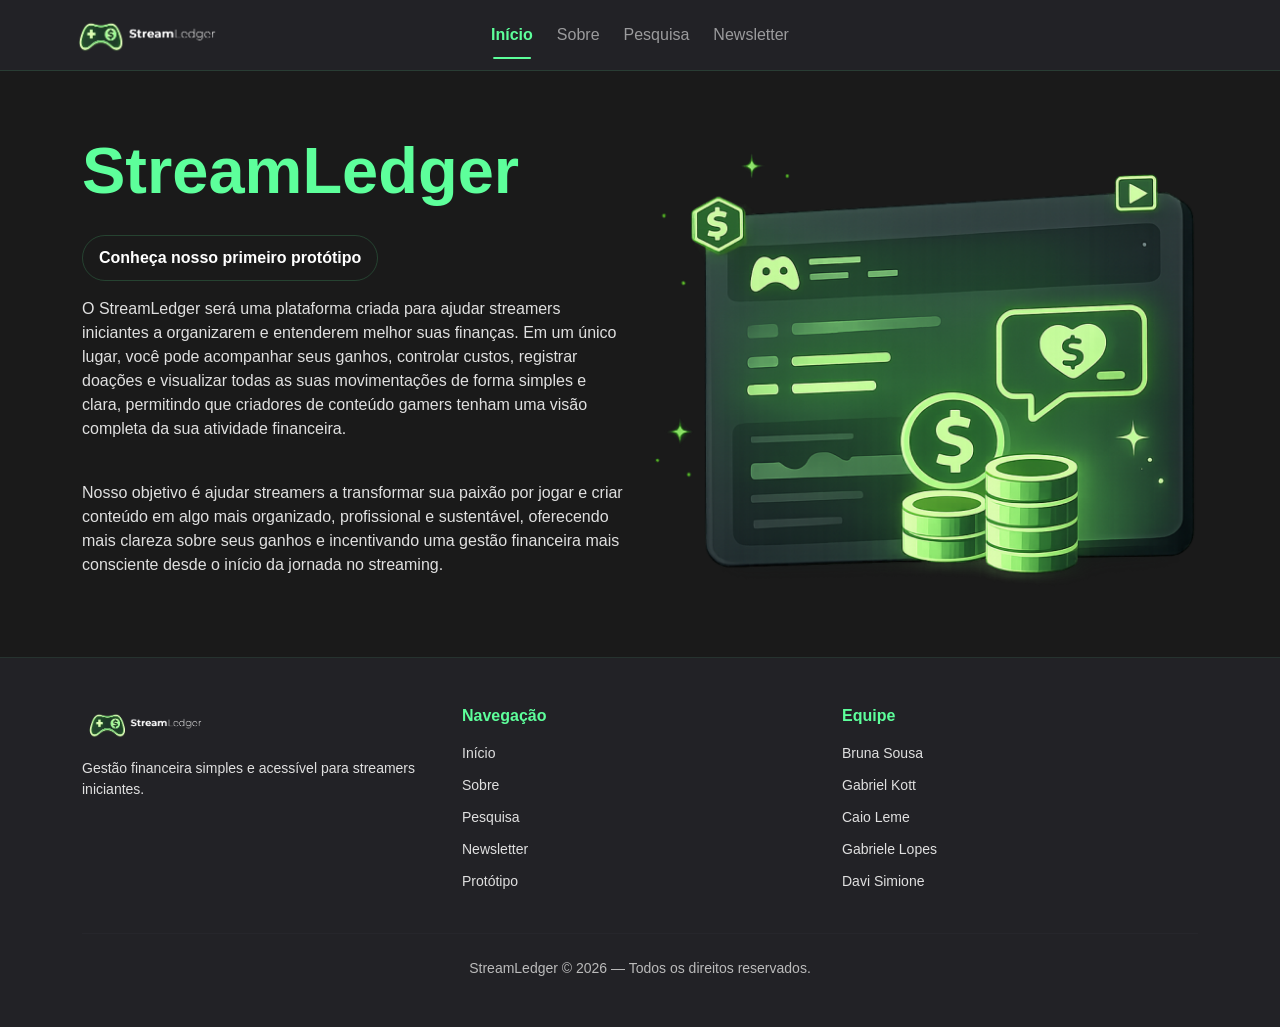
==== commit ef8e50d7: "feat(security): implement security headers, input sanitization, and data obfuscation" ====
--- a/index.html
+++ b/index.html
@@ -1,6 +1,7 @@
 <!DOCTYPE html>
 <html lang="pt-BR" data-bs-theme="dark">
 <head>
+  <meta http-equiv="Content-Security-Policy" content="default-src 'self'; style-src 'self' 'unsafe-inline' https://cdn.jsdelivr.net https://fonts.googleapis.com; font-src 'self' https://fonts.gstatic.com; script-src 'self' https://cdn.jsdelivr.net; img-src 'self' data:; media-src 'self';">
   <meta charset="UTF-8">
   <meta name="viewport" content="width=device-width, initial-scale=1.0">
   <title>StreamLedger | Início</title>
